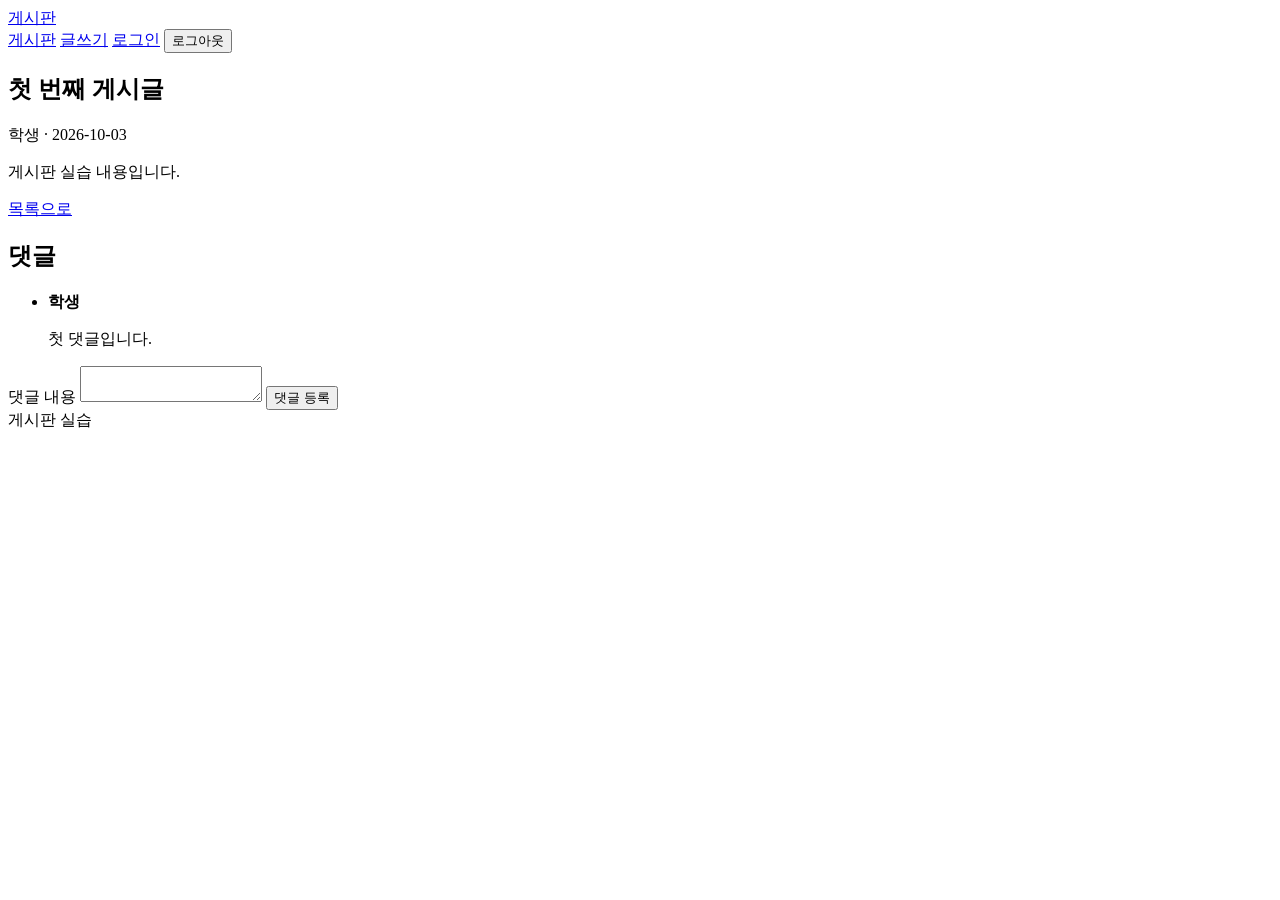
==== detail.html @ 13cfee3f "JS 01 | 게시글·댓글을 객체와 배열로 표현 실습 확인: 콘솔에서 posts·comments·객체 전개 결과 확인" ====
<!DOCTYPE html>
<html lang="ko">
<head>
  <meta charset="UTF-8">
  <meta name="viewport" content="width=device-width, initial-scale=1">
  <title>게시글 상세 | 게시판</title>
  <link rel="stylesheet" href="css/style.css">
  <script defer src="js/data.js"></script>
</head>
<body>
  <header>
    <a class="brand" href="index.html">게시판</a>
    <nav aria-label="주 메뉴">
      <a href="index.html">게시판</a>
      <a class="write-link" href="write.html">글쓰기</a>
      <a class="login-link" href="login.html">로그인</a>
      <button class="logout-button" type="button">로그아웃</button>
    </nav>
    <p id="nav-message" role="status"></p>
  </header>
  <main>
    <article>
      <h1 id="post-title">첫 번째 게시글</h1>
      <p id="post-meta" class="meta">학생 · 2026-10-03</p>
      <p id="post-content">게시판 실습 내용입니다.</p>
      <p id="post-message" role="status"></p>
    </article>
    <a href="index.html">목록으로</a>
    <section id="comments-section" aria-labelledby="comments-title">
      <h2 id="comments-title">댓글</h2>
      <p id="comment-message" role="status"></p>
      <ul id="comment-list"><li><strong>학생</strong><p>첫 댓글입니다.</p></li></ul>
      <form id="comment-form">
        <label for="comment-content">댓글 내용</label>
        <textarea id="comment-content" name="content" required maxlength="255"></textarea>
        <button type="submit">댓글 등록</button>
      </form>
    </section>
  </main>
  <footer>게시판 실습</footer>
</body>
</html>
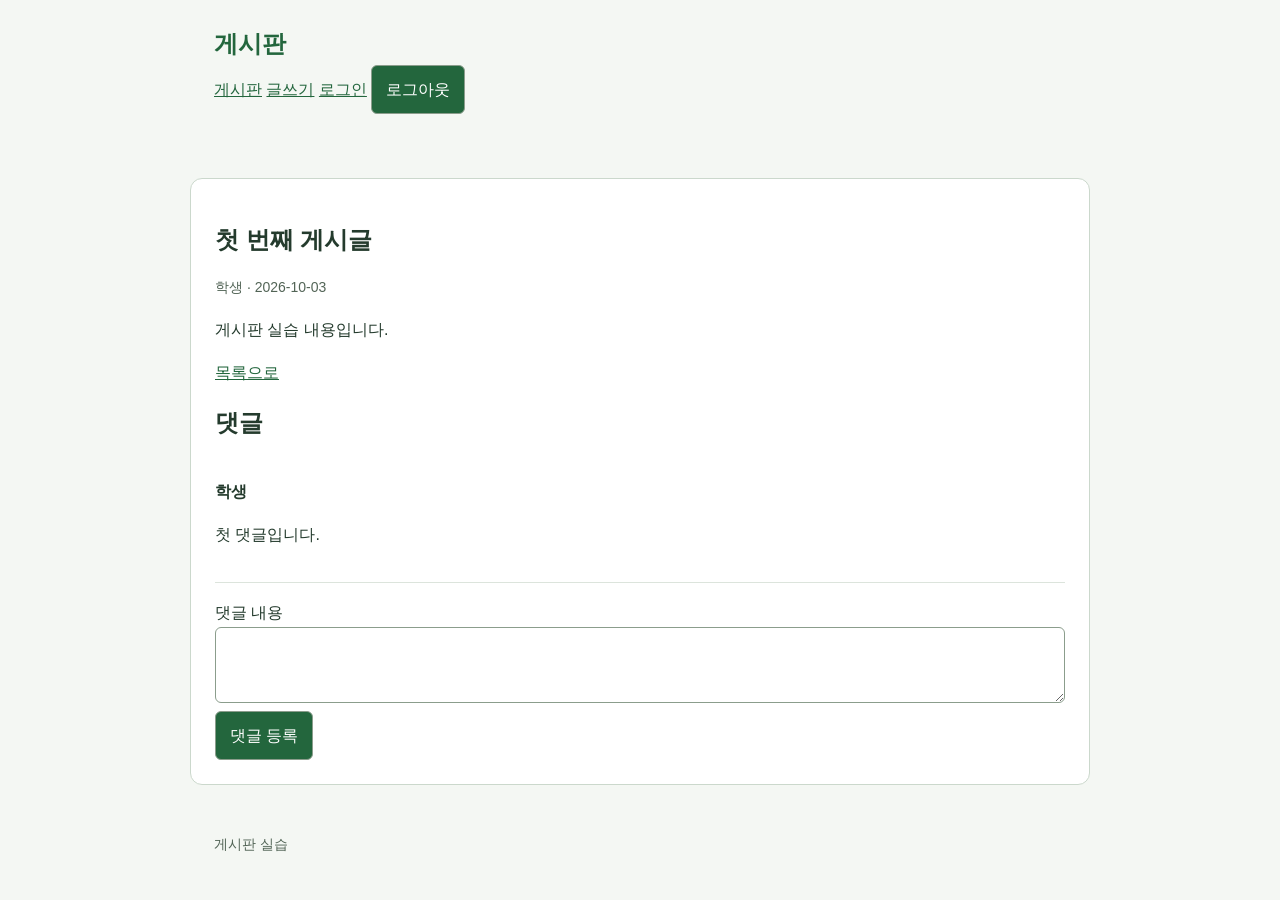
==== commit 922a6351: "CSS 01 | 공통 스타일 및 본문 영역 정리 실습 확인: 각 화면의 색상·글꼴·박스 모델·class/id 확인" ====
--- a/detail.html
+++ b/detail.html
@@ -5,7 +5,6 @@
   <meta name="viewport" content="width=device-width, initial-scale=1">
   <title>게시글 상세 | 게시판</title>
   <link rel="stylesheet" href="css/style.css">
-  <script defer src="js/data.js"></script>
 </head>
 <body>
   <header>
--- a/css/style.css
+++ b/css/style.css
@@ -0,0 +1,15 @@
+* { box-sizing: border-box; }
+body { margin: 0; background: #f4f7f3; color: #243b2d; font-family: sans-serif; line-height: 1.7; }
+header, main, footer { width: 92%; max-width: 900px; margin: 0 auto; padding: 24px; }
+main { margin-top: 24px; margin-bottom: 24px; background: white; border: 1px solid #cbd8cc; border-radius: 12px; }
+a { color: #23663d; }
+h1, h2 { line-height: 1.4; }
+.brand { font-size: 24px; font-weight: bold; text-decoration: none; }
+.meta, footer { color: #526456; font-size: 14px; }
+ul { list-style: none; padding: 0; }
+li { padding: 18px 0; border-bottom: 1px solid #dce4dc; }
+button, input, textarea { font: inherit; padding: 10px 14px; border: 1px solid #8b9d8c; border-radius: 6px; }
+button { background: #23663d; color: white; cursor: pointer; }
+input, textarea { width: 100%; background: white; color: #243b2d; }
+[role="alert"] { color: #a12525; }
+[hidden] { display: none !important; }
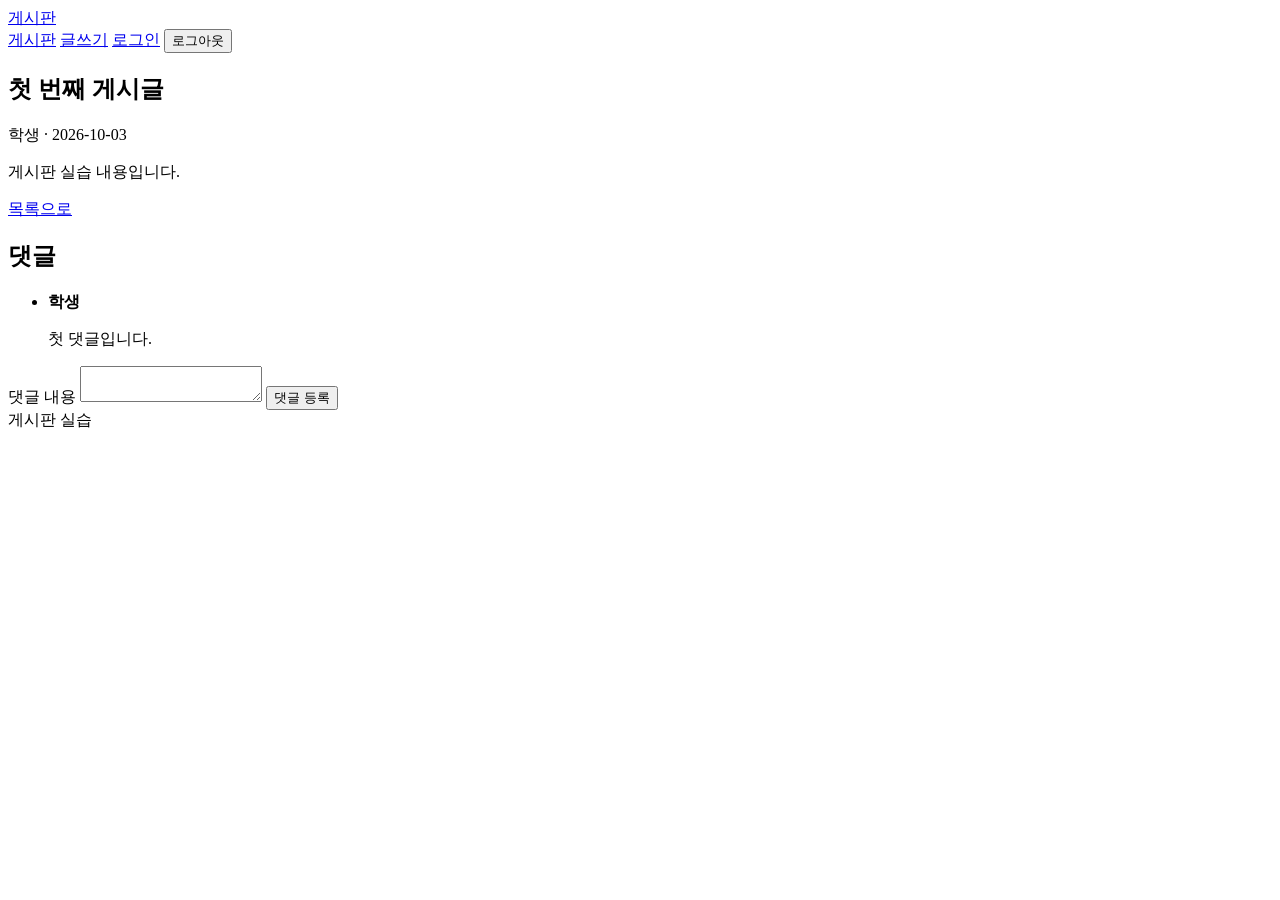
==== commit f17143c6: "HTML 04 | 게시글 상세 및 댓글 화면 작성 실습 확인: 본문·댓글 목록·댓글 폼 확인. 수정·삭제 기능 제외" ====
--- a/detail.html
+++ b/detail.html
@@ -4,7 +4,6 @@
   <meta charset="UTF-8">
   <meta name="viewport" content="width=device-width, initial-scale=1">
   <title>게시글 상세 | 게시판</title>
-  <link rel="stylesheet" href="css/style.css">
 </head>
 <body>
   <header>
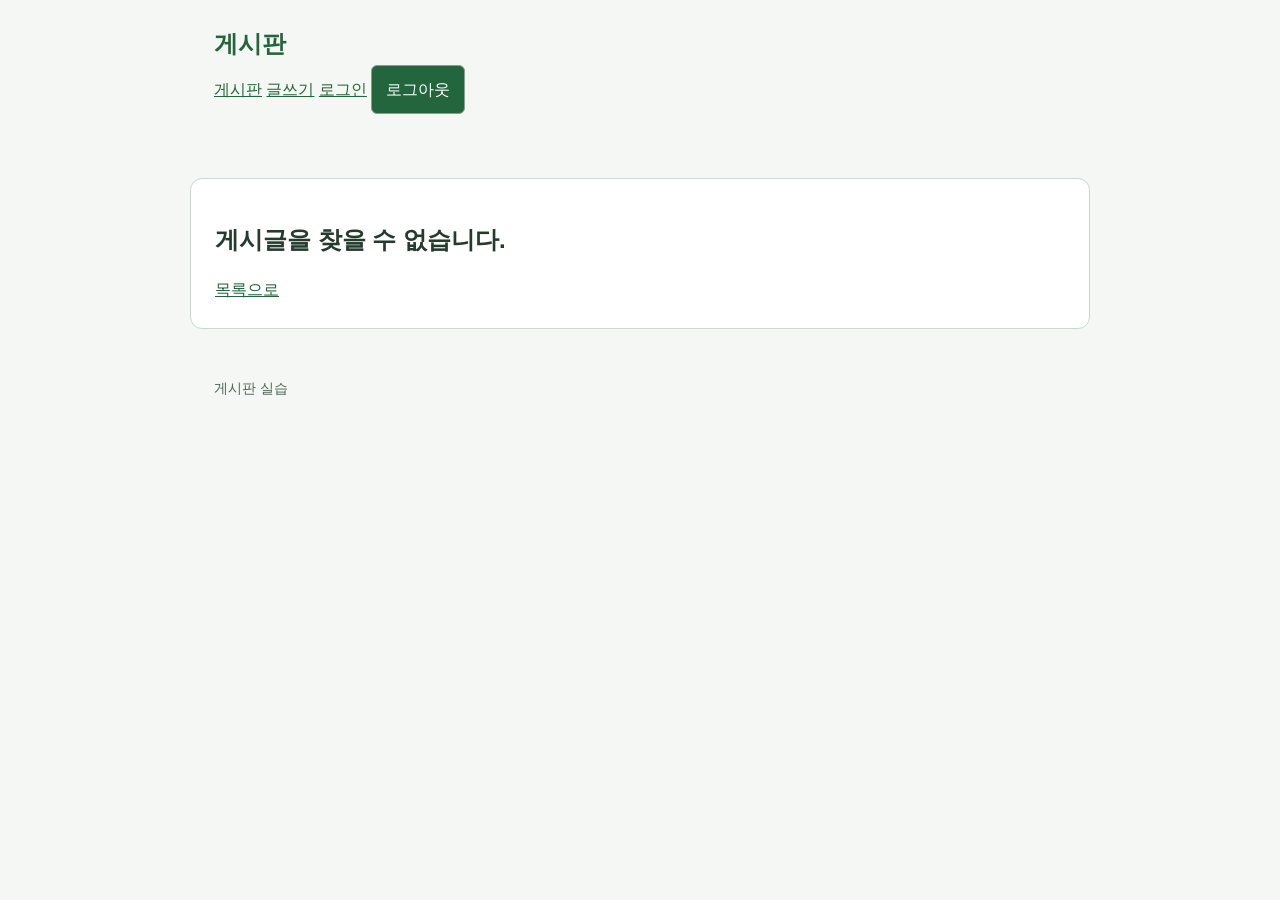
==== commit ef249689: "JS 03 | 게시글·댓글 등록과 로컬 스토리지 저장 실습 확인: 게시글 등록 후 목록 이동·새로고침 유지·댓글별 저장·공백 검증 확인" ====
--- a/detail.html
+++ b/detail.html
@@ -4,6 +4,11 @@
   <meta charset="UTF-8">
   <meta name="viewport" content="width=device-width, initial-scale=1">
   <title>게시글 상세 | 게시판</title>
+  <link rel="stylesheet" href="css/style.css">
+  <script defer src="js/data.js"></script>
+  <script defer src="js/storage.js"></script>
+  <script defer src="js/render.js"></script>
+  <script defer src="js/detail.js"></script>
 </head>
 <body>
   <header>
@@ -18,16 +23,16 @@
   </header>
   <main>
     <article>
-      <h1 id="post-title">첫 번째 게시글</h1>
-      <p id="post-meta" class="meta">학생 · 2026-10-03</p>
-      <p id="post-content">게시판 실습 내용입니다.</p>
+      <h1 id="post-title">게시글 상세</h1>
+      <p id="post-meta" class="meta"></p>
+      <p id="post-content"></p>
       <p id="post-message" role="status"></p>
     </article>
     <a href="index.html">목록으로</a>
     <section id="comments-section" aria-labelledby="comments-title">
       <h2 id="comments-title">댓글</h2>
       <p id="comment-message" role="status"></p>
-      <ul id="comment-list"><li><strong>학생</strong><p>첫 댓글입니다.</p></li></ul>
+      <ul id="comment-list"></ul>
       <form id="comment-form">
         <label for="comment-content">댓글 내용</label>
         <textarea id="comment-content" name="content" required maxlength="255"></textarea>
--- a/css/style.css
+++ b/css/style.css
@@ -0,0 +1,15 @@
+* { box-sizing: border-box; }
+body { margin: 0; background: #f4f7f3; color: #243b2d; font-family: sans-serif; line-height: 1.7; }
+header, main, footer { width: 92%; max-width: 900px; margin: 0 auto; padding: 24px; }
+main { margin-top: 24px; margin-bottom: 24px; background: white; border: 1px solid #cbd8cc; border-radius: 12px; }
+a { color: #23663d; }
+h1, h2 { line-height: 1.4; }
+.brand { font-size: 24px; font-weight: bold; text-decoration: none; }
+.meta, footer { color: #526456; font-size: 14px; }
+ul { list-style: none; padding: 0; }
+li { padding: 18px 0; border-bottom: 1px solid #dce4dc; }
+button, input, textarea { font: inherit; padding: 10px 14px; border: 1px solid #8b9d8c; border-radius: 6px; }
+button { background: #23663d; color: white; cursor: pointer; }
+input, textarea { width: 100%; background: white; color: #243b2d; }
+[role="alert"] { color: #a12525; }
+[hidden] { display: none !important; }
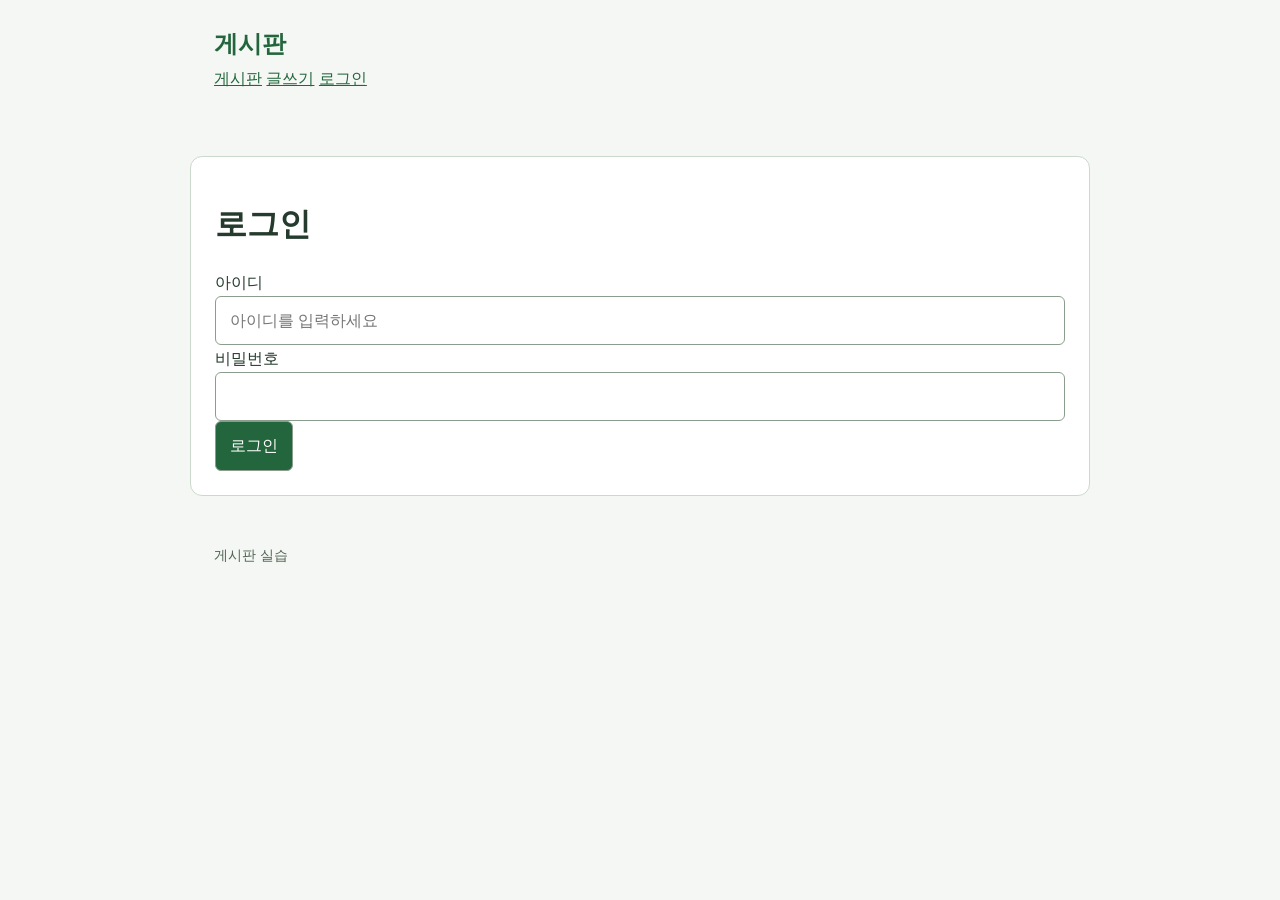
==== commit 27b52a85: "JS 05 | 로그인 상태에 따른 메뉴 및 기능 접근 처리 실습 확인: 새로고침 메뉴 복원·비로그인 글쓰기 이동·Bearer 헤더 함수 확인" ====
--- a/detail.html
+++ b/detail.html
@@ -5,6 +5,7 @@
   <meta name="viewport" content="width=device-width, initial-scale=1">
   <title>게시글 상세 | 게시판</title>
   <link rel="stylesheet" href="css/style.css">
+  <script defer src="js/auth.js"></script>
   <script defer src="js/data.js"></script>
   <script defer src="js/storage.js"></script>
   <script defer src="js/render.js"></script>
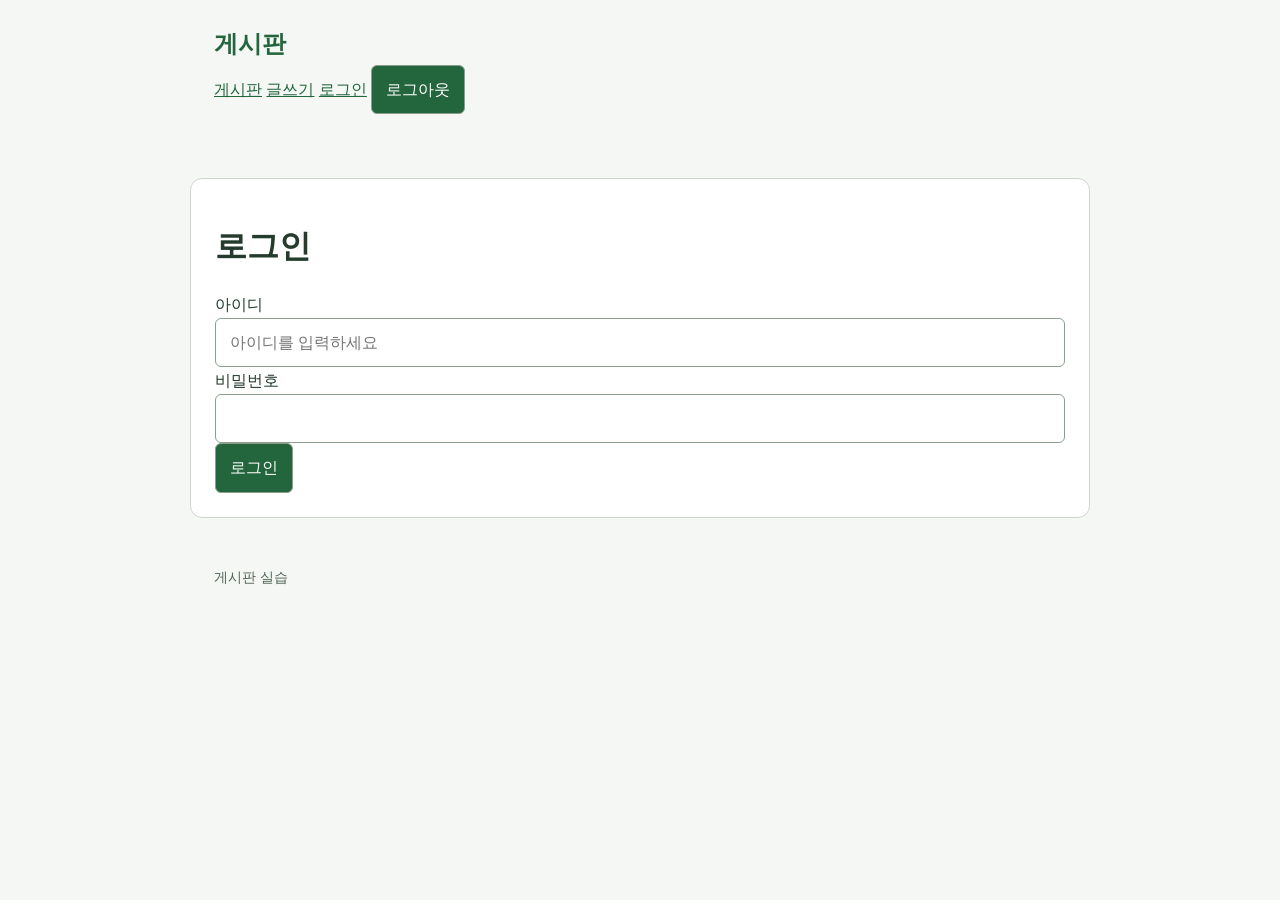
==== commit b8e05c3c: "JS 14 | 로딩·오류 안내 및 중복 제출 방지 실습 확인: 느린 응답 연속 클릭·실패 재시도·버튼 복원·본문/댓글 오류 분리 확인" ====
--- a/detail.html
+++ b/detail.html
@@ -6,6 +6,7 @@
   <title>게시글 상세 | 게시판</title>
   <link rel="stylesheet" href="css/style.css">
   <script defer src="js/auth.js"></script>
+  <script defer src="js/api.js"></script>
   <script defer src="js/data.js"></script>
   <script defer src="js/storage.js"></script>
   <script defer src="js/render.js"></script>
@@ -28,11 +29,13 @@
       <p id="post-meta" class="meta"></p>
       <p id="post-content"></p>
       <p id="post-message" role="status"></p>
+      <button id="retry-post" type="button" hidden>게시글 다시 시도</button>
     </article>
     <a href="index.html">목록으로</a>
     <section id="comments-section" aria-labelledby="comments-title">
       <h2 id="comments-title">댓글</h2>
       <p id="comment-message" role="status"></p>
+      <button id="retry-comments" type="button" hidden>댓글 다시 시도</button>
       <ul id="comment-list"></ul>
       <form id="comment-form">
         <label for="comment-content">댓글 내용</label>
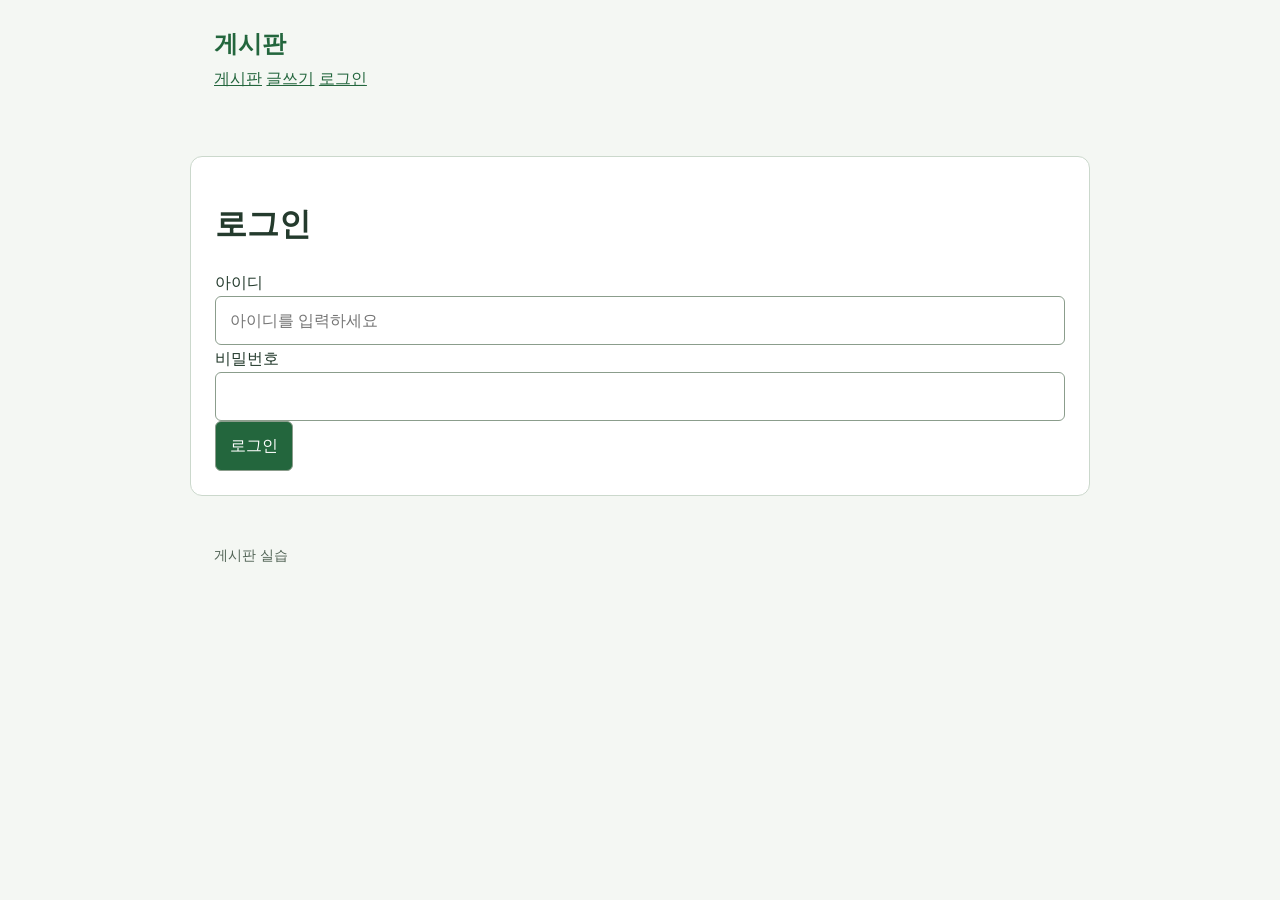
==== commit 5f2b71b5: "JS 11 | HTTP 요청 코드 분리 및 공통화 실습 확인: 로그인·로그아웃·목록·상세·생성 회귀 확인. 204·401·403·비JSON 오류 구분" ====
--- a/detail.html
+++ b/detail.html
@@ -29,13 +29,11 @@
       <p id="post-meta" class="meta"></p>
       <p id="post-content"></p>
       <p id="post-message" role="status"></p>
-      <button id="retry-post" type="button" hidden>게시글 다시 시도</button>
     </article>
     <a href="index.html">목록으로</a>
     <section id="comments-section" aria-labelledby="comments-title">
       <h2 id="comments-title">댓글</h2>
       <p id="comment-message" role="status"></p>
-      <button id="retry-comments" type="button" hidden>댓글 다시 시도</button>
       <ul id="comment-list"></ul>
       <form id="comment-form">
         <label for="comment-content">댓글 내용</label>
